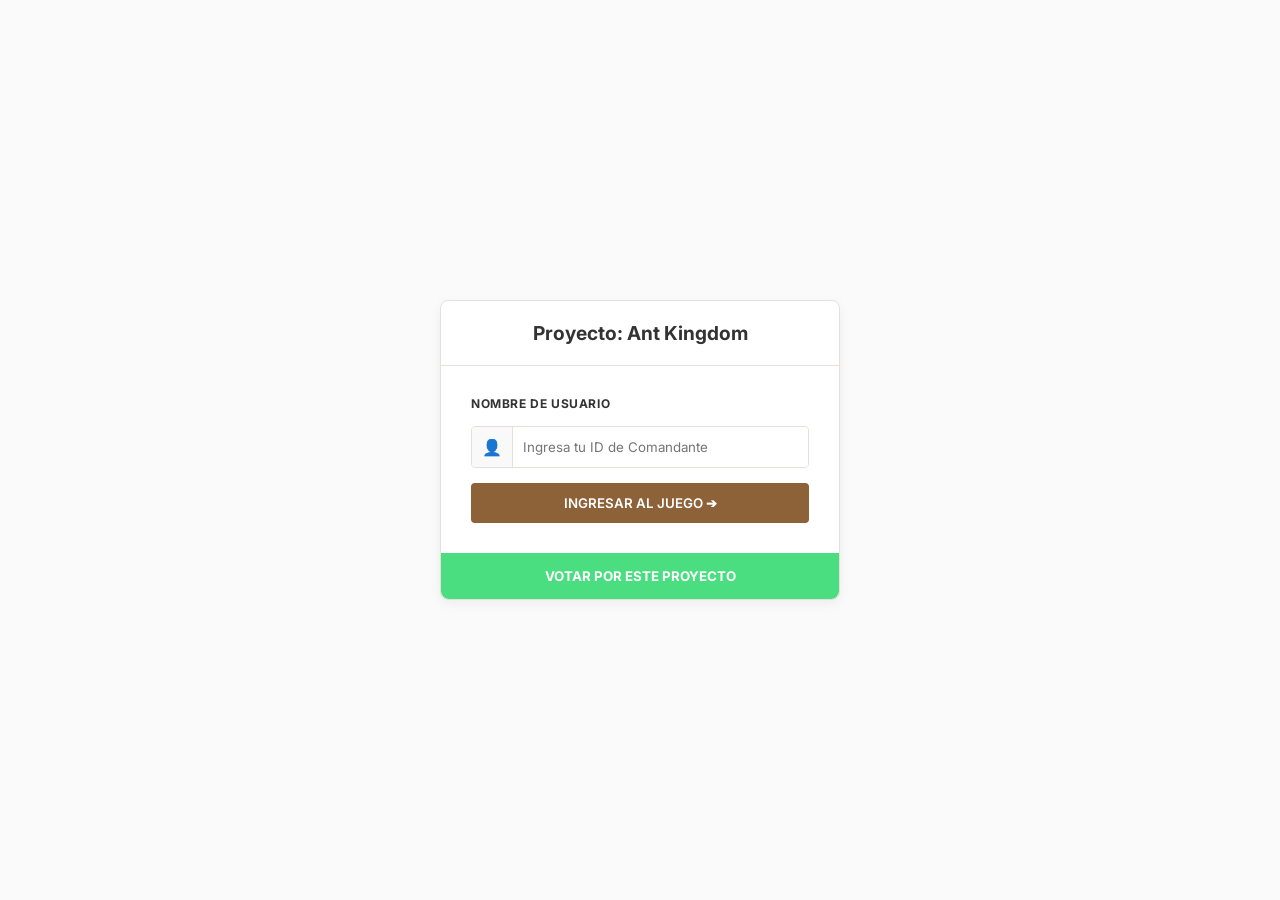
==== web/index.html @ 1f852087 "refactor: restructure project into modular controller-model architecture with integrated web dashboa" ====
<!DOCTYPE html>
<html lang="es">
<head>
    <meta charset="UTF-8">
    <meta name="viewport" content="width=device-width, initial-scale=1.0">
    <title>Ant Kingdom - Proyecto Hormigueros</title>
    <!-- Google Fonts: Inter -->
    <link href="https://fonts.googleapis.com/css2?family=Inter:wght@400;500;600;700;800&display=swap" rel="stylesheet">
    <link rel="stylesheet" href="css/style.css">
</head>
<body>

    <!-- PANTALLA 1: Login -->
    <div id="login-view" class="view-container active">
        <div class="login-card">
            <h2>Proyecto: Ant Kingdom</h2>
            <hr>
            <div class="login-form">
                <label>NOMBRE DE USUARIO</label>
                <div class="input-group">
                    <span class="icon">👤</span>
                    <input type="text" id="username-input" placeholder="Ingresa tu ID de Comandante" maxlength="20">
                </div>
                <button id="btn-login" class="btn-brown">INGRESAR AL JUEGO ➔</button>
            </div>
            <button class="btn-green">VOTAR POR ESTE PROYECTO</button>
        </div>
    </div>

    <!-- ESTRUCTURA PRINCIPAL (Lobby, Juego, Telemetría) -->
    <div id="main-layout" class="view-container hidden">
        <!-- Sidebar Izquierdo -->
        <aside class="sidebar">
            <div class="sidebar-logo">
                <span class="logo-icon">🐜</span>
            </div>
            <nav class="sidebar-nav">
                <a href="#" class="nav-item active" data-target="telemetry-view">
                    <span class="icon">⊞</span> Dashboard
                </a>
                <a href="#" class="nav-item" data-target="lobbies-view">
                    <span class="icon">🏆</span> Ranking
                </a>
                <a href="#" class="nav-item" data-target="lobbies-view">
                    <span class="icon">≡</span> Salas
                </a>
            </nav>
            <div class="sidebar-footer">
                <p>📥 Votar por este proyecto</p>
                <div class="qr-code">
                    <img src="[data-uri]" alt="QR Code">
                </div>
            </div>
        </aside>

        <!-- Contenido Central -->
        <main class="main-content">
            
            <!-- PANTALLA 2: Lobbies -->
            <div id="lobbies-view" class="content-view hidden">
                <header class="view-header">
                    <div>
                        <h1>Active Lobbies</h1>
                        <p>Select a deployment zone to join the swarm.</p>
                    </div>
                    <button class="btn-outline">↻ Refresh</button>
                </header>
                <div class="lobbies-grid">
                    <!-- Sala 1 -->
                    <div class="lobby-card">
                        <div class="lobby-image bg-alpha">
                            <span class="badge">👥 0/5</span>
                        </div>
                        <div class="lobby-info">
                            <h3>Hormiguero Alfa</h3>
                            <span class="tag">Map: Surface</span>
                            <button class="btn-brown btn-join" data-sala="1">Unirse a Sala</button>
                        </div>
                    </div>
                    <!-- Sala 2 -->
                    <div class="lobby-card">
                        <div class="lobby-image bg-beta">
                            <span class="badge">👥 0/5</span>
                        </div>
                        <div class="lobby-info">
                            <h3>Sector Beta-9</h3>
                            <span class="tag">Map: Surface</span>
                            <button class="btn-brown btn-join" data-sala="2">Unirse a Sala</button>
                        </div>
                    </div>
                    <!-- Sala 3 -->
                    <div class="lobby-card">
                        <div class="lobby-image bg-gamma">
                            <span class="badge">👥 0/5</span>
                        </div>
                        <div class="lobby-info">
                            <h3>Nido Colmena</h3>
                            <span class="tag">Map: Surface</span>
                            <button class="btn-brown btn-join" data-sala="3">Unirse a Sala</button>
                        </div>
                    </div>
                </div>
            </div>

            <!-- PANTALLA 3: Vista de Juego -->
            <div id="game-view" class="content-view hidden">
                <header class="game-header">
                    <h2>Proyecto: Ant Kingdom <span class="separator">|</span> <span id="game-room-name">Hormiguero Alfa</span></h2>
                    <div class="timer">⏱ <span id="game-timer">05:00</span></div>
                </header>
                <div class="game-area">
                    <canvas id="game-canvas" width="800" height="600"></canvas>
                    <div class="colony-rankings">
                        <h3>📊 Colony Rankings</h3>
                        <table class="ranking-table">
                            <thead>
                                <tr>
                                    <th>Username</th>
                                    <th>Pts</th>
                                    <th>Dulces</th>
                                </tr>
                            </thead>
                            <tbody id="ranking-body">
                                <!-- Filas dinámicas -->
                            </tbody>
                        </table>
                    </div>
                </div>
            </div>

            <!-- PANTALLA 4: Telemetry Deck -->
            <div id="telemetry-view" class="content-view">
                <header class="view-header">
                    <div>
                        <h1>Telemetry Deck</h1>
                        <p>System diagnostics and real-time metrics.</p>
                    </div>
                    <button class="btn-outline">↻ Refresh</button>
                </header>
                <div class="telemetry-grid">
                    <!-- CPU -->
                    <div class="tele-card">
                        <div class="card-header">
                            <span>CONSUMO DE CPU</span>
                            <span class="status-stable">● Stable</span>
                        </div>
                        <div class="card-body">
                            <h2 class="metric"><span id="metric-cpu">0</span><small>%</small></h2>
                            <div class="progress-bar"><div id="bar-cpu" class="fill" style="width: 0%"></div></div>
                            <p class="subtitle">psutil.cpu_percent() - Servidor Linux</p>
                        </div>
                    </div>
                    <!-- RAM -->
                    <div class="tele-card">
                        <div class="card-header">
                            <span>USO DE MEMORIA RAM</span>
                            <span class="icon">📈</span>
                        </div>
                        <div class="card-body">
                            <h2 class="metric"><span id="metric-ram">0</span> <small>MB</small></h2>
                            <p class="small-text">/ 2048 MB total <span class="badge-outline" id="badge-ram">0%</span></p>
                            <div class="progress-bar"><div id="bar-ram" class="fill brown" style="width: 0%"></div></div>
                            <p class="subtitle">Linux Lite Kernel</p>
                        </div>
                    </div>
                    <!-- RED -->
                    <div class="tele-card">
                        <div class="card-header">
                            <span>CONEXIONES Y SOCKETS</span>
                            <span class="badge-outline">WS_ACTIVE</span>
                        </div>
                        <div class="card-body align-center">
                            <div class="network-circle">📡</div>
                            <div class="network-info">
                                <h3><span id="metric-ws">0</span> Clientes WebSockets</h3>
                                <p>Conexión Establecida</p>
                            </div>
                        </div>
                    </div>
                    <!-- HILOS Y ECUALIZADOR -->
                    <div class="tele-card span-2">
                        <div class="card-header">
                            <span>HILOS NATIVOS ACTIVOS</span>
                            <span class="icon">🎛</span>
                        </div>
                        <div class="card-body">
                            <h2 class="metric"><span id="metric-threads">0</span> <small>total</small></h2>
                            
                            <div class="thread-breakdown">
                                <!-- Leyendas de hilos fijos -->
                                <div class="thread-row"><span>1 Hilo Principal (Sockets)</span> <span>1.7%</span></div>
                                <div class="progress-bar thin"><div class="fill brown" style="width: 1.7%"></div></div>
                                
                                <div class="thread-row"><span>1 Hilo HTTP</span> <span>1.7%</span></div>
                                <div class="progress-bar thin"><div class="fill brown" style="width: 1.7%"></div></div>
                                
                                <div class="thread-row"><span>1 Hilo Monitor</span> <span>1.7%</span></div>
                                <div class="progress-bar thin"><div class="fill brown" style="width: 1.7%"></div></div>
                                
                                <div class="thread-row"><span>3 Hilos Generadores</span> <span>5.1%</span></div>
                                <div class="progress-bar thin"><div class="fill brown" style="width: 5.1%"></div></div>
                                
                                <div class="thread-row"><span>Hilos de Hormigas Dinámicos</span> <span id="metric-ant-threads">0</span></div>
                                
                                <!-- ECUALIZADOR DE BARRAS VERTICALES -->
                                <div id="thread-equalizer" class="equalizer-container">
                                    <!-- Barras verticales inyectadas por JS -->
                                </div>
                            </div>
                        </div>
                    </div>
                </div>
            </div>

        </main>
    </div>

    <!-- Scripts -->
    <script src="js/views/canvas_view.js"></script>
    <script src="js/views/telemetry_view.js"></script>
    <script src="js/main.js"></script>
</body>
</html>
---- web/css/style.css ----
/* web/css/style.css */

:root {
    --bg-color: #FAFAFA;
    --sidebar-bg: #F4EFEA;
    --text-main: #333333;
    --text-light: #777777;
    --brown-primary: #8D6238;
    --brown-hover: #75502c;
    --green-primary: #4ADE80;
    --green-hover: #3bca6d;
    --border-color: #E5E0DA;
    --card-bg: #FFFFFF;
}

* {
    margin: 0;
    padding: 0;
    box-sizing: border-box;
    font-family: 'Inter', sans-serif;
}

body {
    background-color: var(--bg-color);
    color: var(--text-main);
    height: 100vh;
    display: flex;
    justify-content: center;
    align-items: center;
}

.hidden {
    display: none !important;
}

.view-container {
    width: 100%;
    height: 100%;
    display: flex;
}

/* ================= LOGIN VIEW ================= */
#login-view {
    justify-content: center;
    align-items: center;
    background-color: var(--bg-color);
}

.login-card {
    background: var(--card-bg);
    border: 1px solid var(--border-color);
    border-radius: 8px;
    width: 400px;
    text-align: center;
    box-shadow: 0 4px 12px rgba(0,0,0,0.05);
}

.login-card h2 {
    padding: 20px;
    font-size: 1.2rem;
    font-weight: 700;
}

.login-card hr {
    border: none;
    border-top: 1px solid var(--border-color);
}

.login-form {
    padding: 30px;
    display: flex;
    flex-direction: column;
    gap: 15px;
    text-align: left;
}

.login-form label {
    font-size: 0.75rem;
    font-weight: 700;
    letter-spacing: 0.05em;
    color: var(--text-main);
}

.input-group {
    display: flex;
    border: 1px solid var(--border-color);
    border-radius: 4px;
    overflow: hidden;
}

.input-group .icon {
    padding: 10px;
    background: #F9F9F9;
    color: var(--text-light);
    border-right: 1px solid var(--border-color);
}

.input-group input {
    flex: 1;
    border: none;
    padding: 10px;
    outline: none;
}

.btn-brown {
    background: var(--brown-primary);
    color: white;
    border: none;
    padding: 12px;
    border-radius: 4px;
    font-weight: 600;
    cursor: pointer;
    transition: 0.2s;
}

.btn-brown:hover {
    background: var(--brown-hover);
}

.btn-green {
    width: 100%;
    background: var(--green-primary);
    color: white;
    border: none;
    padding: 15px;
    font-weight: 700;
    cursor: pointer;
    border-radius: 0 0 8px 8px;
    transition: 0.2s;
}

.btn-green:hover {
    background: var(--green-hover);
}

/* ================= MAIN LAYOUT ================= */
#main-layout {
    display: flex;
    width: 100%;
    height: 100%;
}

.sidebar {
    width: 250px;
    background: var(--sidebar-bg);
    border-right: 1px solid var(--border-color);
    display: flex;
    flex-direction: column;
}

.sidebar-logo {
    padding: 20px;
    font-size: 2rem;
    border-bottom: 1px solid var(--border-color);
}

.sidebar-nav {
    flex: 1;
    padding: 20px 0;
    display: flex;
    flex-direction: column;
}

.nav-item {
    padding: 15px 25px;
    text-decoration: none;
    color: var(--text-main);
    font-weight: 600;
    font-size: 0.9rem;
    display: flex;
    align-items: center;
    gap: 15px;
    border-left: 4px solid transparent;
}

.nav-item:hover {
    background: rgba(0,0,0,0.03);
}

.nav-item.active {
    border-left-color: var(--brown-primary);
    background: rgba(0,0,0,0.05);
}

.sidebar-footer {
    padding: 20px;
    border-top: 1px solid var(--border-color);
    text-align: center;
    font-size: 0.8rem;
    font-weight: 600;
    color: var(--brown-primary);
}

.qr-code {
    margin-top: 10px;
    background: white;
    padding: 10px;
    border: 1px solid var(--border-color);
    border-radius: 8px;
    display: inline-block;
}

.main-content {
    flex: 1;
    background: white;
    overflow-y: auto;
    position: relative;
}

.content-view {
    padding: 40px;
    height: 100%;
    display: flex;
    flex-direction: column;
}

.view-header {
    display: flex;
    justify-content: space-between;
    align-items: flex-start;
    margin-bottom: 30px;
}

.view-header h1 {
    font-size: 1.8rem;
    font-weight: 800;
}

.view-header p {
    color: var(--text-light);
    margin-top: 5px;
}

.btn-outline {
    background: white;
    border: 1px solid var(--border-color);
    padding: 8px 15px;
    border-radius: 4px;
    font-weight: 600;
    cursor: pointer;
}

/* ================= LOBBIES ================= */
.lobbies-grid {
    display: grid;
    grid-template-columns: repeat(3, 1fr);
    gap: 20px;
}

.lobby-card {
    border: 1px solid var(--border-color);
    border-radius: 8px;
    overflow: hidden;
    background: var(--sidebar-bg);
}

.lobby-image {
    height: 150px;
    background-color: #333;
    position: relative;
}

.lobby-image .badge {
    position: absolute;
    top: 10px;
    right: 10px;
    background: white;
    padding: 5px 10px;
    border-radius: 4px;
    font-size: 0.8rem;
    font-weight: 700;
}

.lobby-info {
    padding: 20px;
    display: flex;
    flex-direction: column;
    gap: 10px;
}

.lobby-info h3 {
    font-size: 1.1rem;
}

.tag {
    background: #E5E0DA;
    padding: 4px 8px;
    border-radius: 4px;
    font-size: 0.75rem;
    align-self: flex-start;
}

/* ================= GAME VIEW ================= */
#game-view {
    padding: 0;
    background: #F0EBE1; /* Grid background */
    background-image: linear-gradient(#E5E0DA 1px, transparent 1px), linear-gradient(90deg, #E5E0DA 1px, transparent 1px);
    background-size: 20px 20px;
}

.game-header {
    background: white;
    padding: 20px 40px;
    display: flex;
    justify-content: space-between;
    align-items: center;
    border-bottom: 1px solid var(--border-color);
}

.game-header h2 {
    color: var(--brown-primary);
    font-weight: 800;
}

.game-header .separator {
    color: var(--border-color);
    margin: 0 10px;
}

.timer {
    background: var(--sidebar-bg);
    padding: 8px 15px;
    border-radius: 4px;
    font-weight: 700;
    font-size: 1.2rem;
    border: 1px solid var(--border-color);
}

.game-area {
    position: relative;
    width: 100%;
    height: calc(100% - 75px);
    display: flex;
    justify-content: center;
    align-items: center;
}

canvas {
    background: transparent;
    border: 2px solid var(--brown-primary);
    border-radius: 8px;
    box-shadow: 0 10px 30px rgba(0,0,0,0.1);
    background-color: white; /* Temporary before grid is drawn on canvas */
}

.colony-rankings {
    position: absolute;
    top: 20px;
    right: 40px;
    width: 300px;
    background: var(--card-bg);
    border: 1px solid var(--border-color);
    border-radius: 8px;
    padding: 20px;
    box-shadow: 0 4px 12px rgba(0,0,0,0.05);
}

.colony-rankings h3 {
    font-size: 1.2rem;
    margin-bottom: 15px;
    padding-bottom: 10px;
    border-bottom: 1px solid var(--border-color);
}

.ranking-table {
    width: 100%;
    border-collapse: collapse;
}

.ranking-table th, .ranking-table td {
    padding: 8px 0;
    text-align: left;
    font-size: 0.9rem;
    border-bottom: 1px solid #f0f0f0;
}

.ranking-table th {
    color: var(--text-light);
    font-weight: 600;
}

.ranking-table td.pts {
    font-weight: 800;
    color: var(--brown-primary);
}

/* ================= TELEMETRY VIEW ================= */
.telemetry-grid {
    display: grid;
    grid-template-columns: 1fr 1fr;
    gap: 20px;
}

.tele-card {
    background: var(--card-bg);
    border: 1px solid var(--border-color);
    border-radius: 8px;
    padding: 20px;
    display: flex;
    flex-direction: column;
}

.tele-card.span-2 {
    grid-column: span 2;
}

.card-header {
    display: flex;
    justify-content: space-between;
    font-size: 0.8rem;
    font-weight: 700;
    color: var(--text-light);
    margin-bottom: 20px;
}

.status-stable {
    background: #EEEEEE;
    padding: 2px 8px;
    border-radius: 12px;
    color: var(--text-main);
}

.badge-outline {
    border: 1px solid var(--brown-primary);
    color: var(--brown-primary);
    padding: 2px 8px;
    border-radius: 12px;
}

.metric {
    font-size: 3rem;
    font-weight: 800;
}

.metric small {
    font-size: 1rem;
    font-weight: 600;
    color: var(--text-light);
}

.progress-bar {
    width: 100%;
    height: 12px;
    background: #EEEEEE;
    border-radius: 6px;
    margin: 15px 0;
    overflow: hidden;
}

.progress-bar.thin {
    height: 4px;
    margin: 5px 0 15px 0;
}

.progress-bar .fill {
    height: 100%;
    background: var(--text-light);
    transition: width 0.3s ease;
}

.progress-bar .fill.brown {
    background: var(--brown-primary);
}

.subtitle {
    font-size: 0.8rem;
    color: var(--text-light);
}

/* Ecualizador de Barras Verticales */
.equalizer-container {
    display: flex;
    align-items: flex-end;
    gap: 2px;
    height: 60px;
    margin-top: 15px;
    padding: 10px;
    background: var(--sidebar-bg);
    border-radius: 4px;
    border: 1px solid var(--border-color);
}

.eq-bar {
    flex: 1;
    background-color: var(--green-primary);
    border-radius: 2px 2px 0 0;
    transition: height 0.1s ease, background-color 0.1s ease;
    min-width: 4px;
}

.network-circle {
    width: 60px;
    height: 60px;
    border-radius: 50%;
    background: var(--sidebar-bg);
    display: flex;
    justify-content: center;
    align-items: center;
    font-size: 1.5rem;
}

.align-center {
    display: flex;
    align-items: center;
    gap: 20px;
}
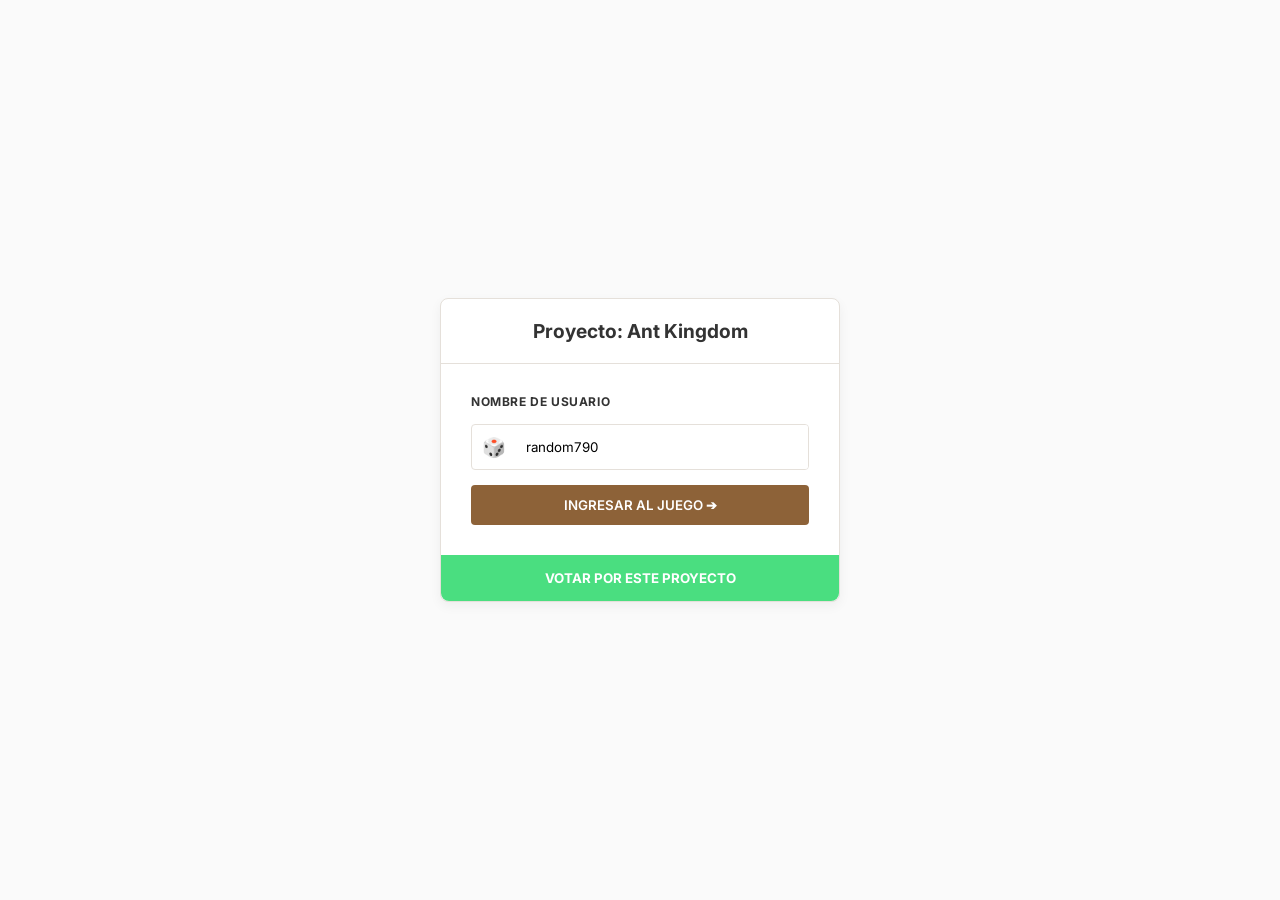
==== commit a4e99ca6: "feat: implement web interface for Ant Kingdom including login, lobby, game, and telemetry views" ====
--- a/web/index.html
+++ b/web/index.html
@@ -18,7 +18,7 @@
             <div class="login-form">
                 <label>NOMBRE DE USUARIO</label>
                 <div class="input-group">
-                    <span class="icon">👤</span>
+                    <button type="button" id="btn-random-name" class="icon" title="Generar al azar" style="background:none;border:none;cursor:pointer;font-size:1.2rem;">🎲</button>
                     <input type="text" id="username-input" placeholder="Ingresa tu ID de Comandante" maxlength="20">
                 </div>
                 <button id="btn-login" class="btn-brown">INGRESAR AL JUEGO ➔</button>
@@ -38,7 +38,7 @@
                 <a href="#" class="nav-item active" data-target="telemetry-view">
                     <span class="icon">⊞</span> Dashboard
                 </a>
-                <a href="#" class="nav-item" data-target="lobbies-view">
+                <a href="#" class="nav-item" data-target="view-ranking">
                     <span class="icon">🏆</span> Ranking
                 </a>
                 <a href="#" class="nav-item" data-target="lobbies-view">
@@ -212,6 +212,40 @@
                 </div>
             </div>
 
+            <!-- PANTALLA 5: Ranking Global -->
+            <div id="view-ranking" class="content-view hidden">
+                <header class="view-header">
+                    <div>
+                        <h1>Ranking Global</h1>
+                        <p>Los mejores comandantes de Ant Kingdom.</p>
+                    </div>
+                </header>
+                
+                <div class="search-container">
+                    <input type="text" id="search-ranking" placeholder="🔍 Buscar comandante...">
+                </div>
+
+                <div class="podium" id="ranking-podium">
+                    <!-- Podio inyectado por JS -->
+                </div>
+
+                <div class="global-ranking-table">
+                    <table class="ranking-table">
+                        <thead>
+                            <tr>
+                                <th>Posición</th>
+                                <th>Username</th>
+                                <th>Pts</th>
+                                <th>Dulces</th>
+                            </tr>
+                        </thead>
+                        <tbody id="global-ranking-body">
+                            <!-- Filas dinámicas -->
+                        </tbody>
+                    </table>
+                </div>
+            </div>
+
         </main>
     </div>
 
--- a/web/css/style.css
+++ b/web/css/style.css
@@ -329,10 +329,11 @@
 .game-area {
     position: relative;
     width: 100%;
-    height: calc(100% - 75px);
+    flex: 1;
     display: flex;
     justify-content: center;
     align-items: center;
+    overflow: hidden;
 }
 
 canvas {
@@ -341,6 +342,9 @@
     border-radius: 8px;
     box-shadow: 0 10px 30px rgba(0,0,0,0.1);
     background-color: white; /* Temporary before grid is drawn on canvas */
+    max-width: 100%;
+    max-height: 100%;
+    object-fit: contain;
 }
 
 .colony-rankings {
@@ -504,3 +508,55 @@
     align-items: center;
     gap: 20px;
 }
+
+/* ================= RANKING GLOBAL VIEW ================= */
+.search-container {
+    margin-bottom: 30px;
+    display: flex;
+    gap: 10px;
+}
+
+.search-container input {
+    flex: 1;
+    padding: 12px;
+    border: 1px solid var(--border-color);
+    border-radius: 8px;
+    outline: none;
+    font-size: 1rem;
+}
+
+.podium {
+    display: flex;
+    justify-content: center;
+    align-items: flex-end;
+    gap: 20px;
+    margin-bottom: 40px;
+    height: 150px;
+}
+
+.podium-box {
+    width: 120px;
+    background: var(--card-bg);
+    border: 1px solid var(--border-color);
+    border-radius: 8px 8px 0 0;
+    display: flex;
+    flex-direction: column;
+    justify-content: center;
+    align-items: center;
+    box-shadow: 0 -4px 12px rgba(0,0,0,0.05);
+    padding: 10px;
+}
+
+.podium-box.rank-1 { height: 100%; border-top: 4px solid #F59E0B; }
+.podium-box.rank-2 { height: 80%; border-top: 4px solid #9CA3AF; }
+.podium-box.rank-3 { height: 60%; border-top: 4px solid #B45309; }
+
+.podium-box h3 { font-size: 1rem; color: var(--text-main); margin-bottom: 5px; text-align: center; width: 100%; overflow: hidden; text-overflow: ellipsis; white-space: nowrap; }
+.podium-box p { font-size: 0.8rem; font-weight: 700; color: var(--brown-primary); }
+
+.global-ranking-table {
+    background: var(--card-bg);
+    border: 1px solid var(--border-color);
+    border-radius: 8px;
+    padding: 20px;
+}
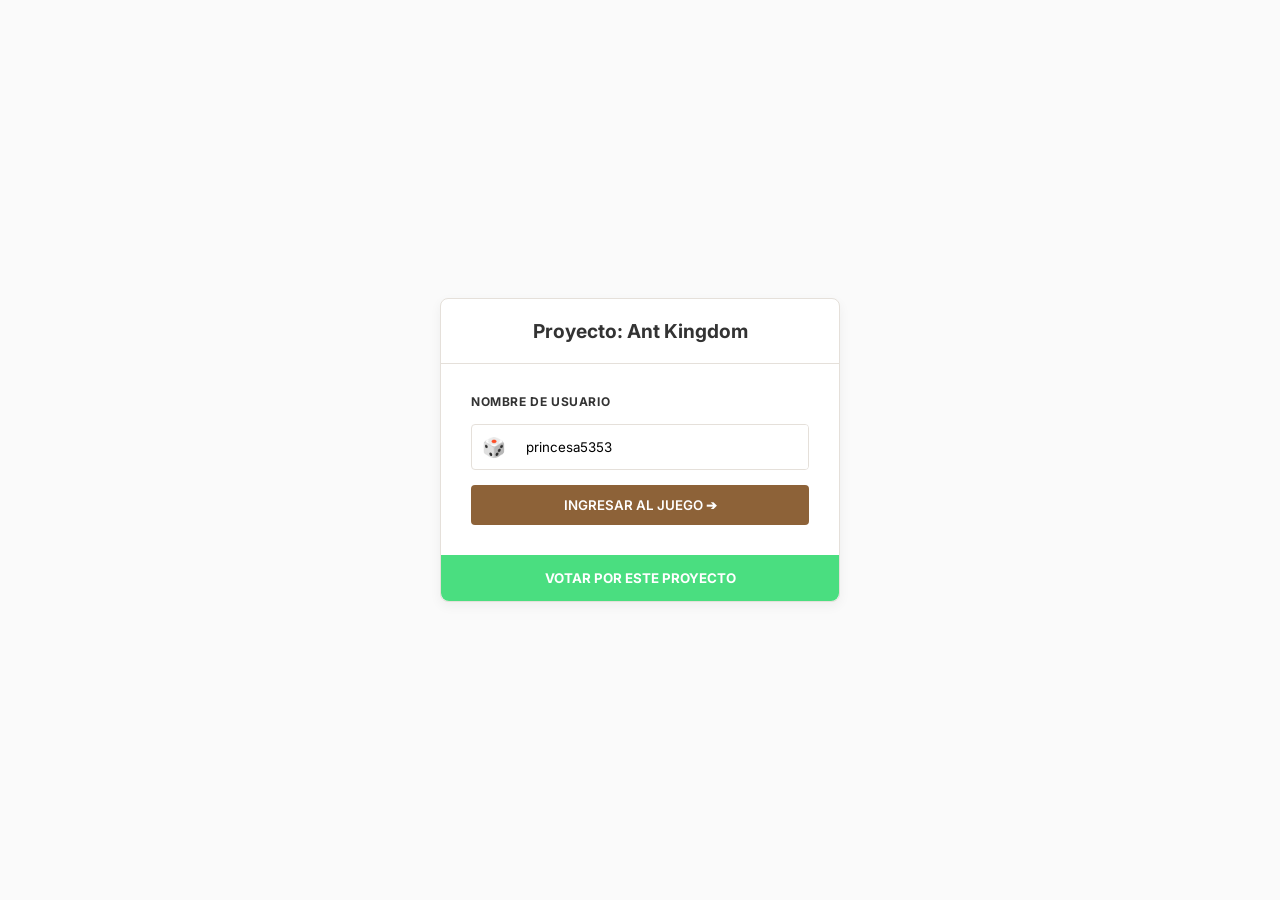
==== commit 0201fc4c: "feat: implement frontend WebSocket integration, lobby management, and real-time telemetry updates" ====
--- a/web/index.html
+++ b/web/index.html
@@ -36,17 +36,17 @@
             </div>
             <nav class="sidebar-nav">
                 <a href="#" class="nav-item active" data-target="telemetry-view">
-                    <span class="icon">⊞</span> Dashboard
+                    Dashboard
                 </a>
                 <a href="#" class="nav-item" data-target="view-ranking">
-                    <span class="icon">🏆</span> Ranking
+                    Ranking
                 </a>
                 <a href="#" class="nav-item" data-target="lobbies-view">
-                    <span class="icon">≡</span> Salas
+                    Salas
                 </a>
             </nav>
             <div class="sidebar-footer">
-                <p>📥 Votar por este proyecto</p>
+                <p>Votar por este proyecto</p>
                 <div class="qr-code">
                     <img src="[data-uri]" alt="QR Code">
                 </div>
@@ -65,40 +65,8 @@
                     </div>
                     <button class="btn-outline">↻ Refresh</button>
                 </header>
-                <div class="lobbies-grid">
-                    <!-- Sala 1 -->
-                    <div class="lobby-card">
-                        <div class="lobby-image bg-alpha">
-                            <span class="badge">👥 0/5</span>
-                        </div>
-                        <div class="lobby-info">
-                            <h3>Hormiguero Alfa</h3>
-                            <span class="tag">Map: Surface</span>
-                            <button class="btn-brown btn-join" data-sala="1">Unirse a Sala</button>
-                        </div>
-                    </div>
-                    <!-- Sala 2 -->
-                    <div class="lobby-card">
-                        <div class="lobby-image bg-beta">
-                            <span class="badge">👥 0/5</span>
-                        </div>
-                        <div class="lobby-info">
-                            <h3>Sector Beta-9</h3>
-                            <span class="tag">Map: Surface</span>
-                            <button class="btn-brown btn-join" data-sala="2">Unirse a Sala</button>
-                        </div>
-                    </div>
-                    <!-- Sala 3 -->
-                    <div class="lobby-card">
-                        <div class="lobby-image bg-gamma">
-                            <span class="badge">👥 0/5</span>
-                        </div>
-                        <div class="lobby-info">
-                            <h3>Nido Colmena</h3>
-                            <span class="tag">Map: Surface</span>
-                            <button class="btn-brown btn-join" data-sala="3">Unirse a Sala</button>
-                        </div>
-                    </div>
+                <div class="lobbies-grid" id="lobbies-grid-container">
+                    <!-- Salas generadas dinámicamente desde WS -->
                 </div>
             </div>
 
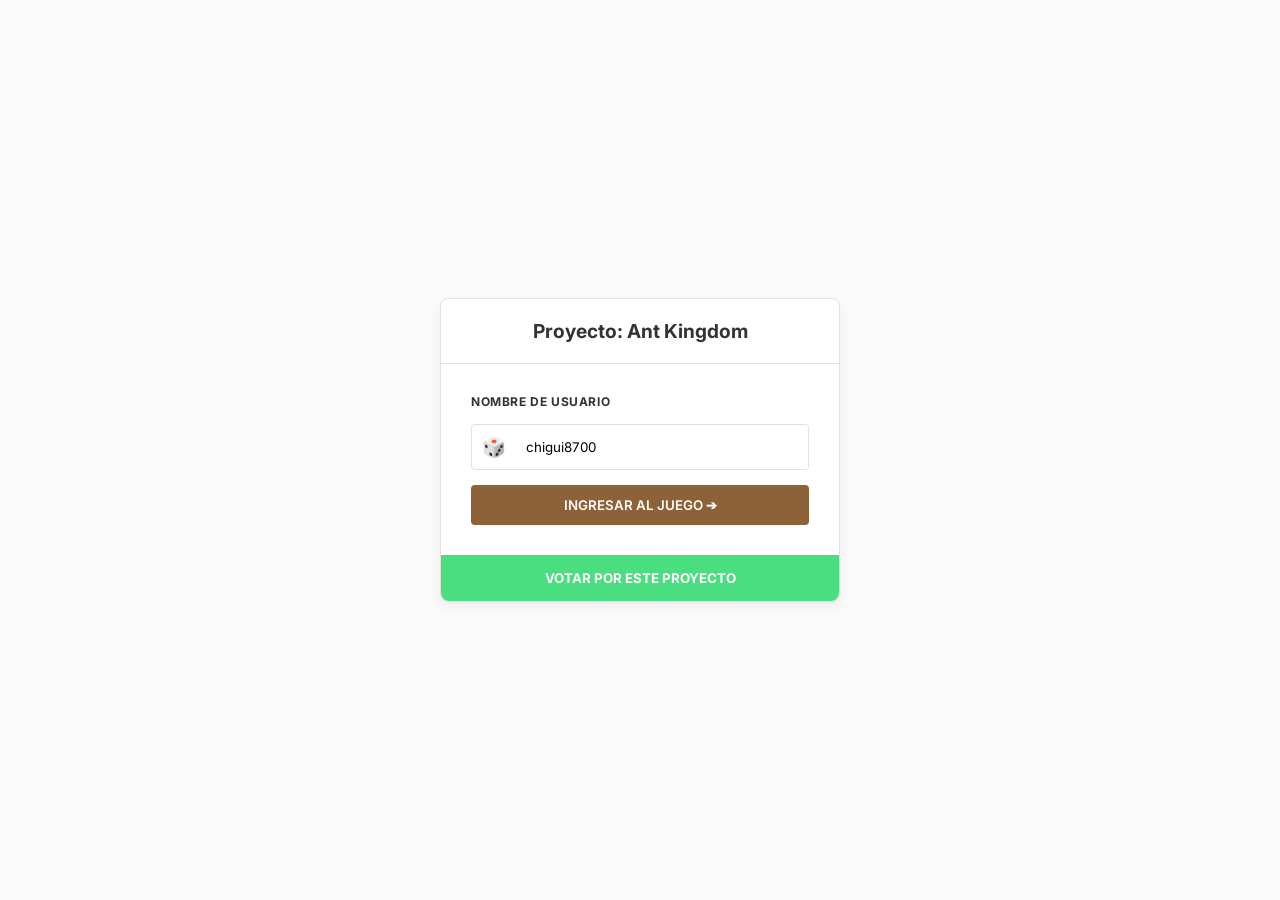
==== commit 142d74f3: "feat: implement frontend client logic including WebSocket communication, lobby navigation, and ranki" ====
--- a/web/index.html
+++ b/web/index.html
@@ -35,13 +35,10 @@
                 <span class="logo-icon">🐜</span>
             </div>
             <nav class="sidebar-nav">
-                <a href="#" class="nav-item active" data-target="telemetry-view">
-                    Dashboard
-                </a>
                 <a href="#" class="nav-item" data-target="view-ranking">
                     Ranking
                 </a>
-                <a href="#" class="nav-item" data-target="lobbies-view">
+                <a href="#" class="nav-item active" data-target="lobbies-view">
                     Salas
                 </a>
             </nav>
@@ -57,7 +54,7 @@
         <main class="main-content">
             
             <!-- PANTALLA 2: Lobbies -->
-            <div id="lobbies-view" class="content-view hidden">
+            <div id="lobbies-view" class="content-view">
                 <header class="view-header">
                     <div>
                         <h1>Active Lobbies</h1>
@@ -97,7 +94,7 @@
             </div>
 
             <!-- PANTALLA 4: Telemetry Deck -->
-            <div id="telemetry-view" class="content-view">
+            <div id="telemetry-view" class="content-view hidden">
                 <header class="view-header">
                     <div>
                         <h1>Telemetry Deck</h1>
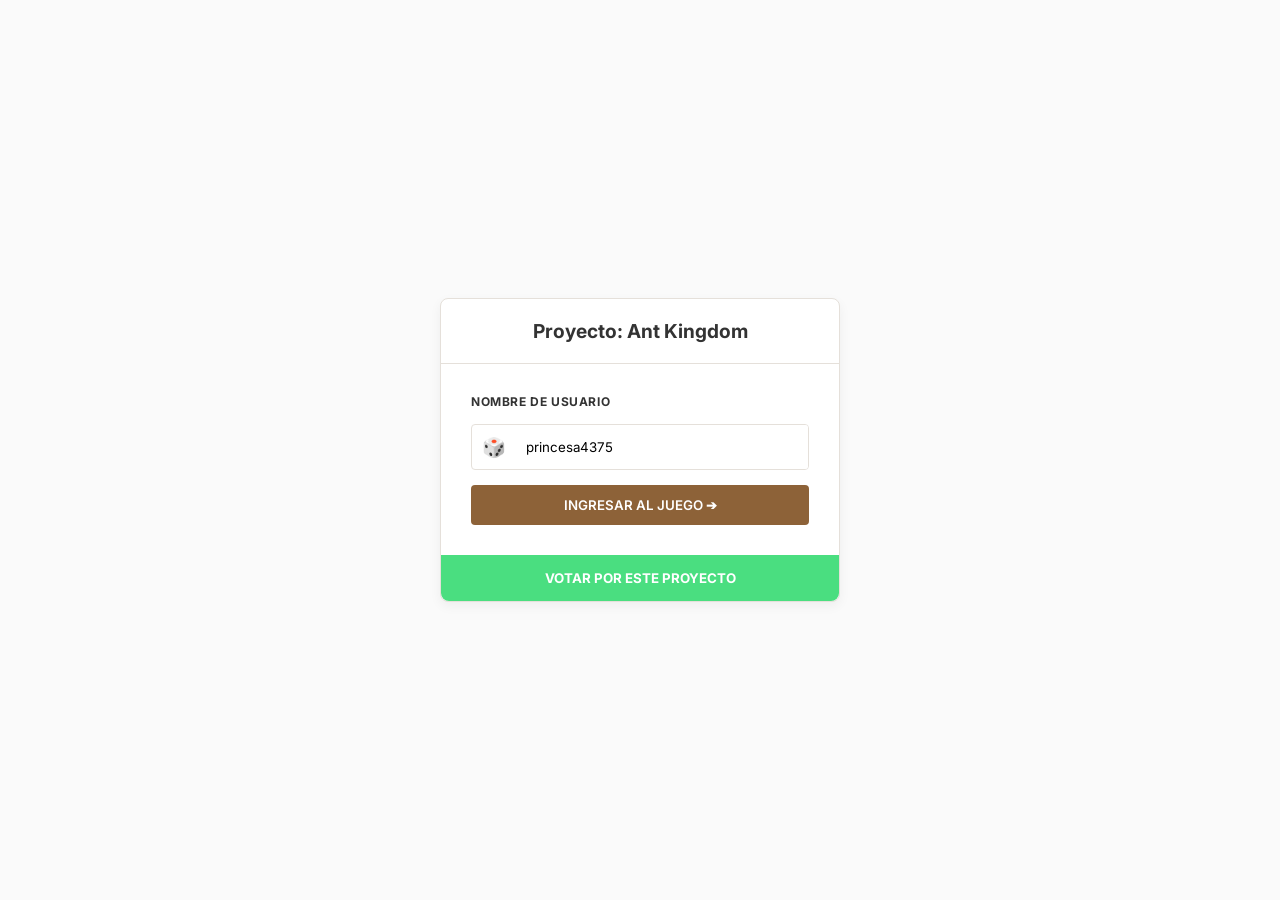
==== commit 523bea1e: "feat: implement database integration with MySQL connection pooling and create initial web frontend l" ====
--- a/web/index.html
+++ b/web/index.html
@@ -31,8 +31,8 @@
     <div id="main-layout" class="view-container hidden">
         <!-- Sidebar Izquierdo -->
         <aside class="sidebar">
-            <div class="sidebar-logo">
-                <span class="logo-icon">🐜</span>
+            <div class="sidebar-logo" style="font-size: 0.95rem; font-weight: 800; display: flex; align-items: center; gap: 8px; color: var(--brown-primary); border-bottom: 1px solid var(--border-color); padding: 20px;">
+                <span>🐜</span> Proyecto: Ant Kingdom
             </div>
             <nav class="sidebar-nav">
                 <a href="#" class="nav-item" data-target="view-ranking">
@@ -71,12 +71,15 @@
             <div id="game-view" class="content-view hidden">
                 <header class="game-header">
                     <h2>Proyecto: Ant Kingdom <span class="separator">|</span> <span id="game-room-name">Hormiguero Alfa</span></h2>
-                    <div class="timer">⏱ <span id="game-timer">05:00</span></div>
+                    <div style="display: flex; gap: 15px; align-items: center;">
+                        <button id="btn-leave-room" class="btn-outline" style="border-color: #ff4d4d; color: #ff4d4d;">Abandonar Sala</button>
+                        <div class="timer">⏱ <span id="game-timer">05:00</span></div>
+                    </div>
                 </header>
                 <div class="game-area">
                     <canvas id="game-canvas" width="800" height="600"></canvas>
                     <div class="colony-rankings">
-                        <h3>📊 Colony Rankings</h3>
+                        <h3>📊 Tabla de Puntuación</h3>
                         <table class="ranking-table">
                             <thead>
                                 <tr>
--- a/web/css/style.css
+++ b/web/css/style.css
@@ -329,34 +329,39 @@
 .game-area {
     position: relative;
     width: 100%;
-    flex: 1;
-    display: flex;
-    justify-content: center;
-    align-items: center;
+    height: 100%;
+    flex: 1;
+    display: flex;
+    justify-content: space-between;
+    align-items: center;
+    padding: 20px 40px;
+    gap: 30px;
     overflow: hidden;
 }
 
 canvas {
+    flex: 1;
+    width: 0;
+    height: 100%;
     background: transparent;
     border: 2px solid var(--brown-primary);
-    border-radius: 8px;
+    border-radius: 12px;
     box-shadow: 0 10px 30px rgba(0,0,0,0.1);
-    background-color: white; /* Temporary before grid is drawn on canvas */
     max-width: 100%;
     max-height: 100%;
-    object-fit: contain;
+    object-fit: fill;
 }
 
 .colony-rankings {
-    position: absolute;
-    top: 20px;
-    right: 40px;
-    width: 300px;
-    background: var(--card-bg);
-    border: 1px solid var(--border-color);
-    border-radius: 8px;
-    padding: 20px;
-    box-shadow: 0 4px 12px rgba(0,0,0,0.05);
+    width: 280px;
+    flex-shrink: 0;
+    background: rgba(255, 255, 255, 0.9);
+    backdrop-filter: blur(10px);
+    -webkit-backdrop-filter: blur(10px);
+    border: 1px solid rgba(255, 255, 255, 0.4);
+    border-radius: 0;
+    padding: 10px;
+    box-shadow: 0 10px 30px rgba(0,0,0,0.08);
 }
 
 .colony-rankings h3 {
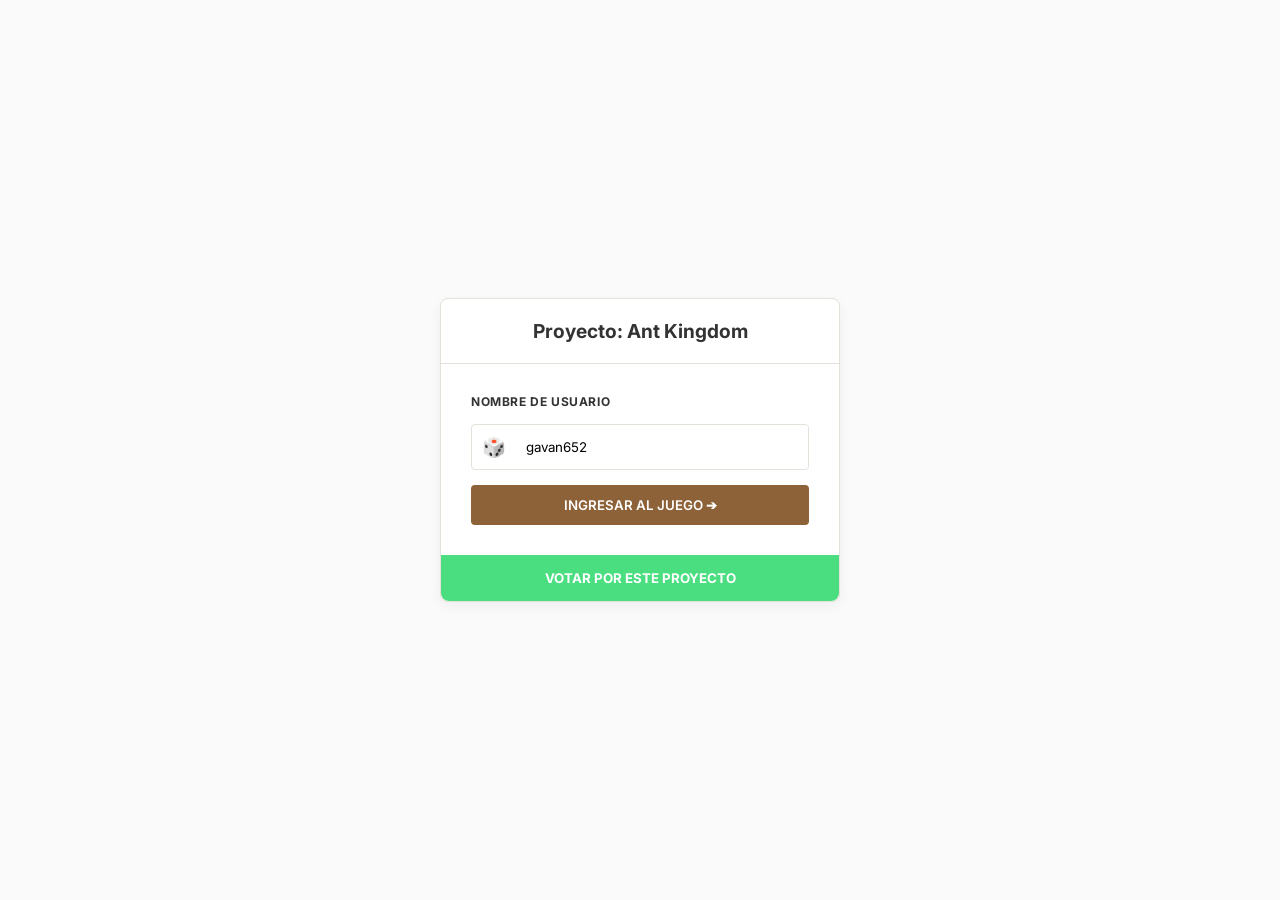
==== commit ceee5fbd: "feat: implement database connection pool, websocket controller, and foundational frontend UI for gam" ====
--- a/web/index.html
+++ b/web/index.html
@@ -23,7 +23,7 @@
                 </div>
                 <button id="btn-login" class="btn-brown">INGRESAR AL JUEGO ➔</button>
             </div>
-            <button class="btn-green">VOTAR POR ESTE PROYECTO</button>
+            <button class="btn-green" onclick="window.open('https://vota-exis.sistemasunitropico.com/', '_blank')">VOTAR POR ESTE PROYECTO</button>
         </div>
     </div>
 
@@ -45,7 +45,7 @@
             <div class="sidebar-footer">
                 <p>Votar por este proyecto</p>
                 <div class="qr-code">
-                    <img src="[data-uri]" alt="QR Code">
+                    <img src="assets/qr.png" alt="QR Code" style="width: 100px; height: 100px; border-radius: 8px;">
                 </div>
             </div>
         </aside>
@@ -103,7 +103,10 @@
                         <h1>Telemetry Deck</h1>
                         <p>System diagnostics and real-time metrics.</p>
                     </div>
-                    <button class="btn-outline">↻ Refresh</button>
+                    <div style="display: flex; gap: 10px;">
+                        <button id="btn-limpiar-datos" class="btn-outline" style="color: #ef4444; border-color: #ef4444;">🔥 Limpiar Datos</button>
+                        <button class="btn-outline">↻ Refresh</button>
+                    </div>
                 </header>
                 <div class="telemetry-grid">
                     <!-- CPU -->
--- a/web/css/style.css
+++ b/web/css/style.css
@@ -556,7 +556,7 @@
 .podium-box.rank-2 { height: 80%; border-top: 4px solid #9CA3AF; }
 .podium-box.rank-3 { height: 60%; border-top: 4px solid #B45309; }
 
-.podium-box h3 { font-size: 1rem; color: var(--text-main); margin-bottom: 5px; text-align: center; width: 100%; overflow: hidden; text-overflow: ellipsis; white-space: nowrap; }
+.podium-box h3 { font-size: 1rem; color: var(--text-main); margin-bottom: 5px; text-align: center; width: 100%; word-break: break-word; line-height: 1.2; }
 .podium-box p { font-size: 0.8rem; font-weight: 700; color: var(--brown-primary); }
 
 .global-ranking-table {
@@ -565,3 +565,8 @@
     border-radius: 8px;
     padding: 20px;
 }
+@keyframes bounce {
+    0%, 20%, 50%, 80%, 100% { transform: translateY(0); }
+    40% { transform: translateY(-10px); }
+    60% { transform: translateY(-5px); }
+}
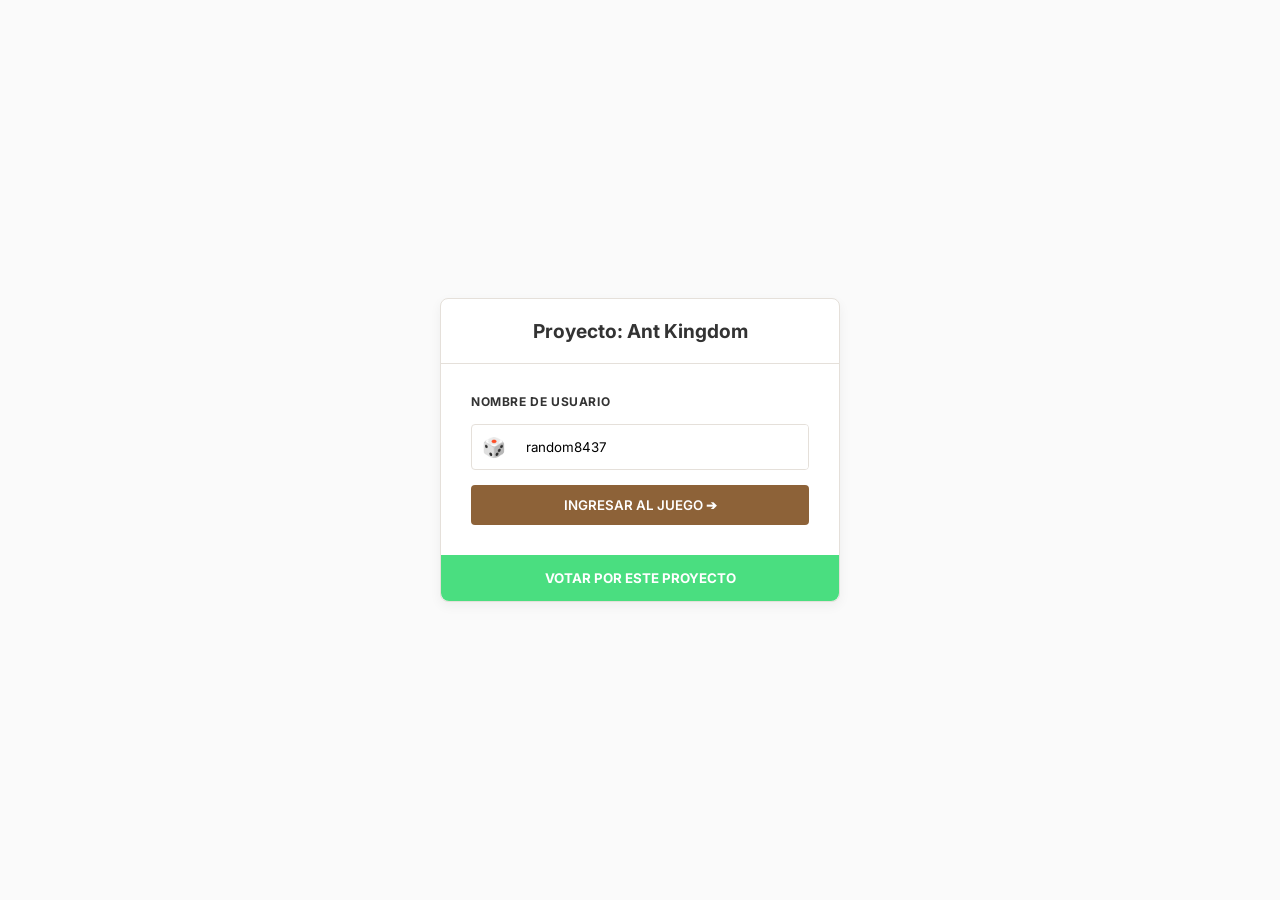
==== commit ea40f51f: "feat: add infinite game loop logic to Sala model and introduce admin monitoring interface" ====
--- a/web/index.html
+++ b/web/index.html
@@ -73,7 +73,7 @@
                     <h2>Proyecto: Ant Kingdom <span class="separator">|</span> <span id="game-room-name">Hormiguero Alfa</span></h2>
                     <div style="display: flex; gap: 15px; align-items: center;">
                         <button id="btn-leave-room" class="btn-outline" style="border-color: #ff4d4d; color: #ff4d4d;">Abandonar Sala</button>
-                        <div class="timer">⏱ <span id="game-timer">05:00</span></div>
+                        <div class="timer">⏱ <span id="game-timer">Sin límite</span></div>
                     </div>
                 </header>
                 <div class="game-area">
